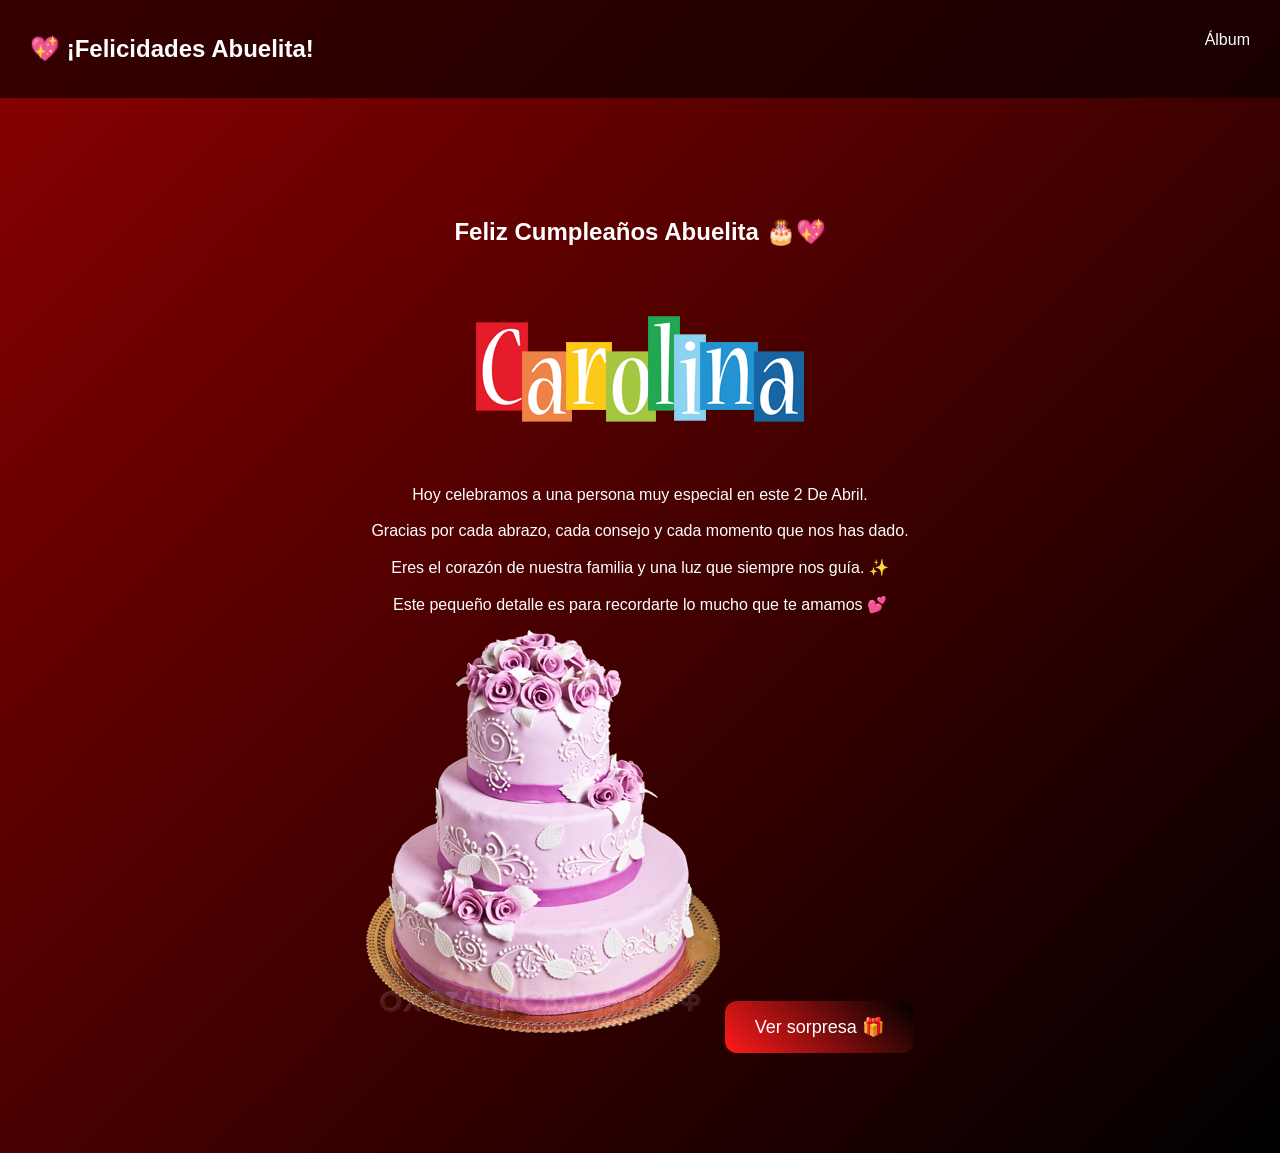
==== index.html @ 0094b58f "Add files via upload" ====
<!DOCTYPE html>
<html lang="es">

<head>
    <meta charset="UTF-8">
    <meta name="viewport" content="width=device-width, initial-scale=1.0">
    <title>Inicio - Felicitaciones 💖</title>
    <link rel="stylesheet" href="style.css">
</head>

<body>

    <nav>
        <h2>💖 ¡Felicidades Abuelita!</h2>
        <ul>

            <li><a href="album.html">Álbum</a></li>

        </ul>
    </nav>

    <section class="hero">

        <h1 class="fade">Feliz Cumpleaños Abuelita 🎂💖</h1>
        <img src="Carolina.png">
        <p class="fade">
            Hoy celebramos a una persona muy especial en este 2 De Abril. <br><br> Gracias por cada abrazo, cada consejo y cada momento que nos has dado. <br><br> Eres el corazón de nuestra familia y una luz que siempre nos guía. ✨ <br><br> Este pequeño
            detalle es para recordarte lo mucho que te amamos 💕
        </p>
        <img src="123.png">
        <a href="felicitaciones.html">
            <button class="btn">Ver sorpresa 🎁</button>
        </a>

    </section>
    <script src="script.js"></script>

</body>

</html>
---- style.css ----
body {
    margin: 0;
    font-family: 'Segoe UI', sans-serif;
    background: linear-gradient(135deg, #8B0000, #000000);
    color: white;
}


/* NAV */

nav {
    display: flex;
    justify-content: space-between;
    padding: 15px 30px;
    background: rgba(0, 0, 0, 0.6);
}

nav ul {
    display: flex;
    gap: 20px;
    list-style: none;
}

nav a {
    color: white;
    text-decoration: none;
    transition: 0.3s;
}

nav a:hover {
    color: #ff4d6d;
}


/* HERO */

.hero {
    text-align: center;
    padding: 100px 20px;
}


/* ANIMACIÓN TEXTO */

.fade {
    opacity: 0;
    animation: fadeIn 2s forwards;
}

@keyframes fadeIn {
    to {
        opacity: 1;
    }
}


/* GALERÍA */

.galeria {
    display: grid;
    grid-template-columns: repeat(auto-fit, minmax(200px, 1fr));
    gap: 15px;
    padding: 30px;
}

.galeria img {
    width: 100%;
    border-radius: 15px;
    transition: 0.4s;
}

.galeria img:hover {
    transform: scale(1.1);
}


/* MENSAJE */

.mensaje {
    text-align: center;
    padding: 80px 20px;
}


/* ROSAS */

.rosa {
    position: fixed;
    top: -50px;
    font-size: 25px;
    animation: caer 5s linear infinite;
}

@keyframes caer {
    to {
        transform: translateY(110vh);
        opacity: 0;
    }
}

.btn {
    margin-top: 30px;
    padding: 15px 30px;
    font-size: 18px;
    border: none;
    border-radius: 12px;
    background: linear-gradient(45deg, #ff1a1a, #000);
    color: white;
    cursor: pointer;
    transition: 0.3s;
}

.btn:hover {
    transform: scale(1.1);
    box-shadow: 0 0 20px red;
}


/* RESPONSIVE 📱 */

@media (max-width: 600px) {
    h1 {
        font-size: 1.8em;
    }
    nav {
        flex-direction: column;
        text-align: center;
    }
}
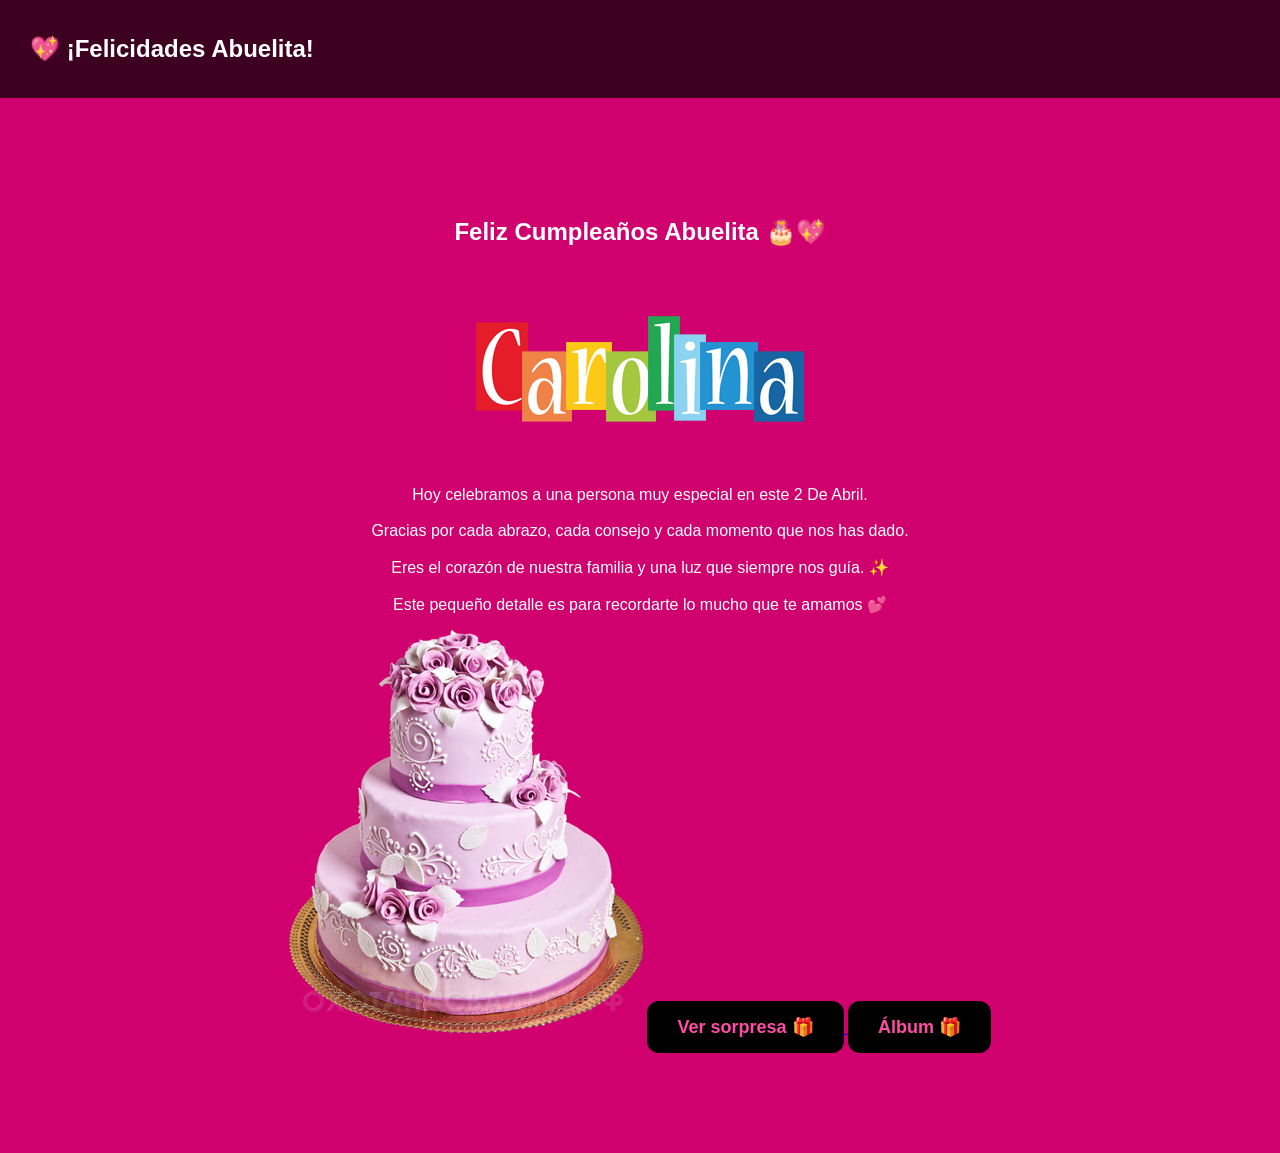
==== commit faae8881: "Update index.html agregar boton extra" ====
--- a/index.html
+++ b/index.html
@@ -12,11 +12,6 @@
 
     <nav>
         <h2>💖 ¡Felicidades Abuelita!</h2>
-        <ul>
-
-            <li><a href="album.html">Álbum</a></li>
-
-        </ul>
     </nav>
 
     <section class="hero">
@@ -31,10 +26,12 @@
         <a href="felicitaciones.html">
             <button class="btn">Ver sorpresa 🎁</button>
         </a>
-
+        <a href="album.html">
+            <button class="btn">Álbum 🎁</button>
+        </a>
     </section>
     <script src="script.js"></script>
 
 </body>
 
-</html>+</html>
--- a/style.css
+++ b/style.css
@@ -1,7 +1,7 @@
 body {
     margin: 0;
     font-family: 'Segoe UI', sans-serif;
-    background: linear-gradient(135deg, #8B0000, #000000);
+    background: #d1006f; /* Fucsia sólido aesthetic */
     color: white;
 }
 
@@ -12,7 +12,8 @@
     display: flex;
     justify-content: space-between;
     padding: 15px 30px;
-    background: rgba(0, 0, 0, 0.6);
+    background: rgba(0, 0, 0, 0.7); /* más elegante */
+    backdrop-filter: blur(10px);
 }
 
 nav ul {
@@ -28,7 +29,7 @@
 }
 
 nav a:hover {
-    color: #ff4d6d;
+    color: #ff9ecf; /* tono aesthetic suave */
 }
 
 
@@ -70,7 +71,8 @@
 }
 
 .galeria img:hover {
-    transform: scale(1.1);
+    transform: scale(1.08);
+    box-shadow: 0 10px 25px rgba(0,0,0,0.3);
 }
 
 
@@ -98,21 +100,27 @@
     }
 }
 
+
+/* BOTÓN PRO */
+
 .btn {
     margin-top: 30px;
     padding: 15px 30px;
     font-size: 18px;
     border: none;
     border-radius: 12px;
-    background: linear-gradient(45deg, #ff1a1a, #000);
-    color: white;
+    background: #000; /* negro elegante */
+    color: #ff4da6; /* fucsia brillante */
     cursor: pointer;
     transition: 0.3s;
+    font-weight: bold;
 }
 
 .btn:hover {
     transform: scale(1.1);
-    box-shadow: 0 0 20px red;
+    background: #ff4da6;
+    color: #000;
+    box-shadow: 0 0 25px rgba(255, 77, 166, 0.8);
 }
 
 
@@ -126,4 +134,4 @@
         flex-direction: column;
         text-align: center;
     }
-}+}
